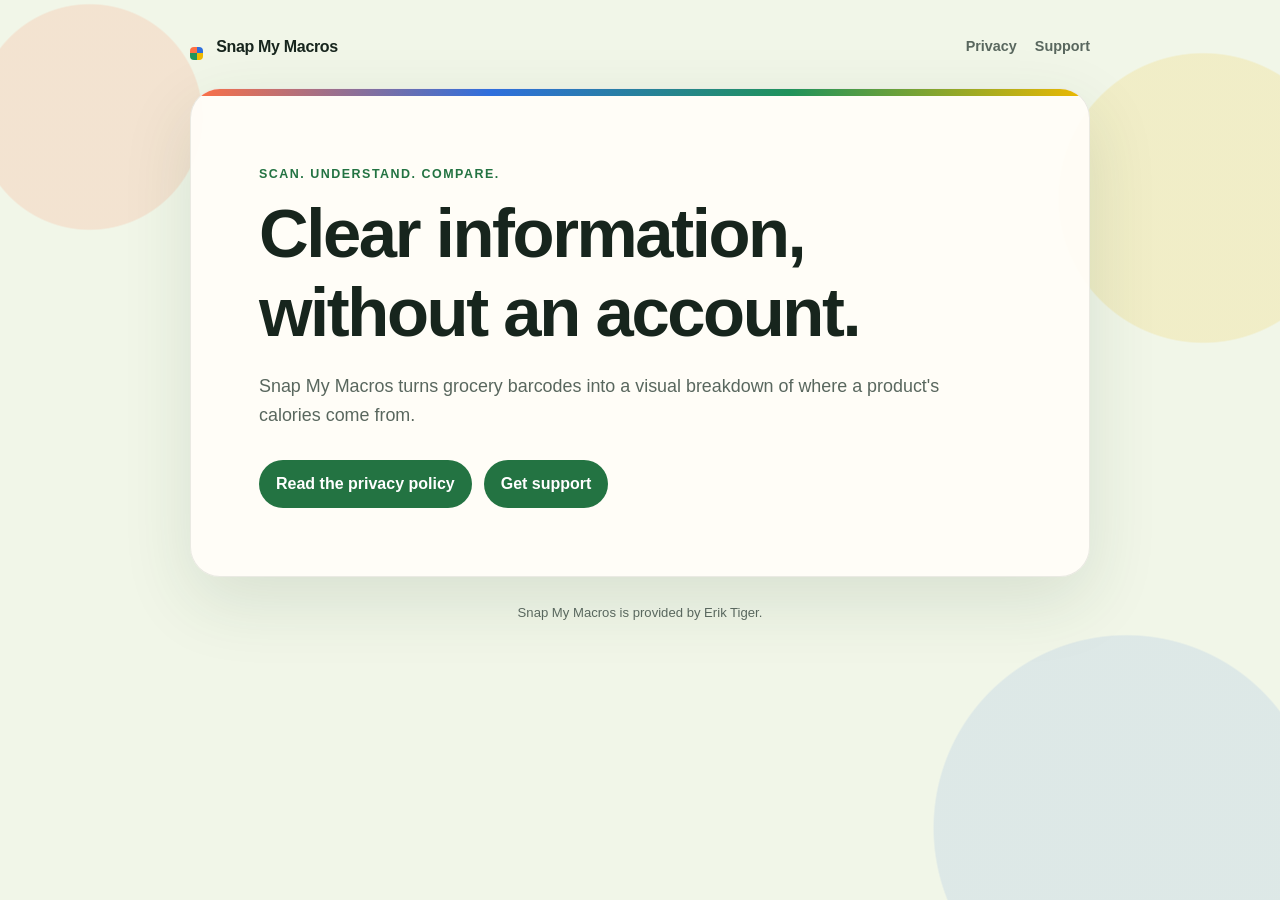
==== index.html @ ac0b0c84 "Publish Snap My Macros privacy and support pages" ====
<!doctype html>
<html lang="en">
  <head>
    <meta charset="utf-8">
    <meta name="viewport" content="width=device-width, initial-scale=1">
    <meta name="description" content="Privacy and support information for Snap My Macros.">
    <title>Snap My Macros</title>
    <link rel="stylesheet" href="styles.css">
  </head>
  <body>
    <main class="shell">
      <header class="topbar">
        <a class="brand" href="./">
          <span class="mark" aria-hidden="true"><span></span><span></span><span></span><span></span></span>
          Snap My Macros
        </a>
        <nav aria-label="Legal and support">
          <a href="privacy/">Privacy</a>
          <a href="support/">Support</a>
        </nav>
      </header>
      <article class="card">
        <div class="accent"></div>
        <div class="content">
          <p class="eyebrow">Scan. Understand. Compare.</p>
          <h1>Clear information, without an account.</h1>
          <p class="intro">Snap My Macros turns grocery barcodes into a visual breakdown of where a product's calories come from.</p>
          <div class="actions">
            <a class="button" href="privacy/">Read the privacy policy</a>
            <a class="button" href="support/">Get support</a>
          </div>
        </div>
      </article>
      <footer>Snap My Macros is provided by Erik Tiger.</footer>
    </main>
  </body>
</html>
---- styles.css ----
:root {
  --ink: #17251d;
  --muted: #59675e;
  --paper: #fffdf8;
  --leaf: #237342;
  --line: #dce6dc;
  --orange: #ff7043;
  --blue: #2f6fdd;
  --green: #20935b;
  --yellow: #efb900;
}

* {
  box-sizing: border-box;
}

html {
  color: var(--ink);
  background: #f1f6e8;
  font-family: Avenir Next, Avenir, Helvetica Neue, sans-serif;
  line-height: 1.62;
}

body {
  min-height: 100vh;
  margin: 0;
  background:
    radial-gradient(circle at 7% 13%, rgb(255 112 67 / 14%) 0 7rem, transparent 7.1rem),
    radial-gradient(circle at 94% 22%, rgb(239 185 0 / 14%) 0 9rem, transparent 9.1rem),
    radial-gradient(circle at 88% 92%, rgb(47 111 221 / 10%) 0 12rem, transparent 12.1rem),
    #f1f6e8;
}

a {
  color: var(--leaf);
  font-weight: 650;
  text-underline-offset: 0.18em;
}

.shell {
  width: min(900px, calc(100% - 32px));
  margin: 0 auto;
  padding: 34px 0 70px;
}

.topbar {
  display: flex;
  align-items: center;
  justify-content: space-between;
  gap: 24px;
  margin-bottom: 28px;
}

.brand {
  color: var(--ink);
  font-size: 1rem;
  font-weight: 800;
  letter-spacing: -0.02em;
  text-decoration: none;
}

.mark {
  display: inline-grid;
  width: 13px;
  height: 13px;
  margin-right: 9px;
  grid-template-columns: repeat(2, 1fr);
  overflow: hidden;
  border-radius: 4px;
  vertical-align: -1px;
}

.mark span:nth-child(1) { background: var(--orange); }
.mark span:nth-child(2) { background: var(--blue); }
.mark span:nth-child(3) { background: var(--green); }
.mark span:nth-child(4) { background: var(--yellow); }

nav {
  display: flex;
  gap: 18px;
  font-size: 0.9rem;
}

nav a {
  color: var(--muted);
  text-decoration: none;
}

.card {
  overflow: hidden;
  border: 1px solid rgb(23 37 29 / 9%);
  border-radius: 30px;
  background: rgb(255 253 248 / 94%);
  box-shadow: 0 24px 70px rgb(31 72 43 / 12%);
}

.accent {
  height: 7px;
  background: linear-gradient(90deg, var(--orange), var(--blue), var(--green), var(--yellow));
}

.content {
  padding: clamp(28px, 7vw, 68px);
}

.eyebrow {
  margin: 0 0 10px;
  color: var(--leaf);
  font-size: 0.78rem;
  font-weight: 800;
  letter-spacing: 0.12em;
  text-transform: uppercase;
}

h1,
h2 {
  line-height: 1.15;
  letter-spacing: -0.035em;
}

h1 {
  max-width: 690px;
  margin: 0;
  font-size: clamp(2.25rem, 7vw, 4.3rem);
}

h2 {
  margin: 2.25rem 0 0.65rem;
  font-size: clamp(1.25rem, 3vw, 1.55rem);
}

p,
li {
  color: var(--muted);
}

.intro {
  max-width: 690px;
  margin: 20px 0 0;
  font-size: 1.12rem;
}

.meta {
  display: flex;
  flex-wrap: wrap;
  gap: 8px 22px;
  margin: 26px 0 6px;
  padding: 18px 0;
  border-block: 1px solid var(--line);
  color: var(--muted);
  font-size: 0.9rem;
}

.notice {
  margin: 28px 0;
  padding: 18px 20px;
  border-left: 5px solid var(--leaf);
  border-radius: 7px 18px 18px 7px;
  background: #edf6e8;
}

.notice p {
  margin: 0;
  color: var(--ink);
}

ul {
  padding-left: 1.3rem;
}

.actions {
  display: flex;
  flex-wrap: wrap;
  gap: 12px;
  margin-top: 30px;
}

.button {
  display: inline-block;
  padding: 11px 17px;
  border-radius: 999px;
  background: var(--leaf);
  color: white;
  text-decoration: none;
}

footer {
  padding: 25px 6px 0;
  color: var(--muted);
  font-size: 0.82rem;
  text-align: center;
}

@media (max-width: 560px) {
  .shell {
    width: min(100% - 20px, 900px);
    padding-top: 20px;
  }

  .topbar {
    align-items: flex-start;
    flex-direction: column;
    gap: 8px;
    padding-inline: 4px;
  }

  .card {
    border-radius: 23px;
  }
}
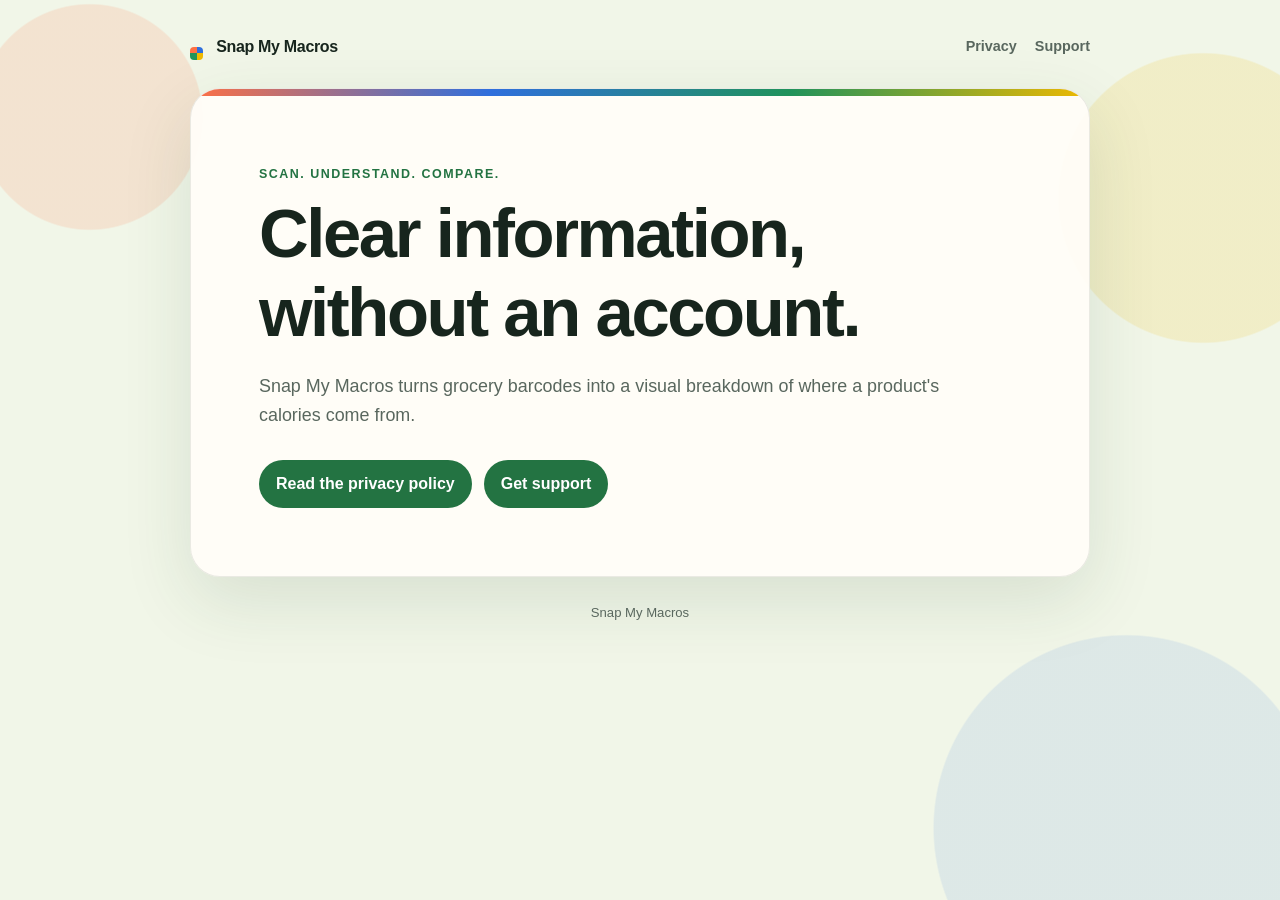
==== commit e58b8860: "Reduce repeated provider naming" ====
--- a/index.html
+++ b/index.html
@@ -31,8 +31,7 @@
           </div>
         </div>
       </article>
-      <footer>Snap My Macros is provided by Erik Tiger.</footer>
+      <footer>Snap My Macros</footer>
     </main>
   </body>
 </html>
-
